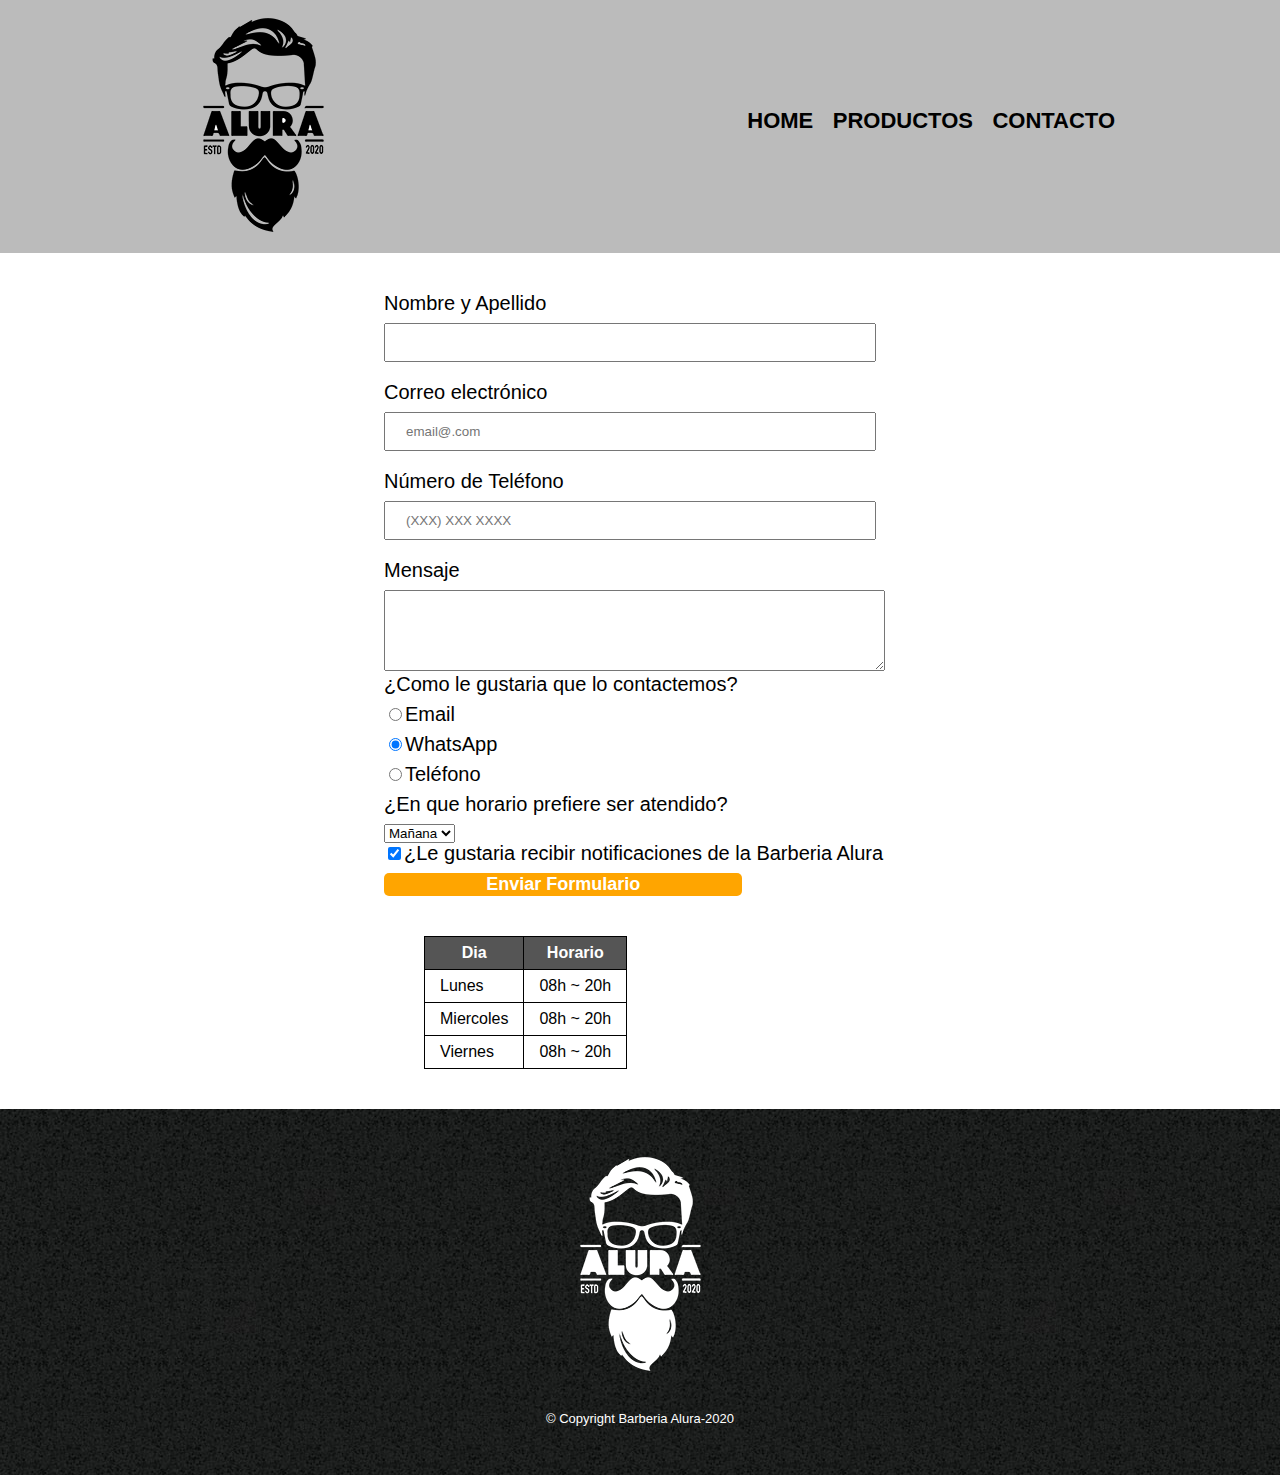
==== contacto.html @ f77d069f "Rename Contacto.html to contacto.html" ====
<!DOCTYPE html>
<html>
<head>
    <meta charset="UTF-8">
    <title>Contacto- Barberia Alura</title>
    <link rel="stylesheet" href="reset.css">
    <link rel="stylesheet" href="Style-Contactos.css">
</head>
<body class="Center-body">
    <header>
        <div class="Caja">
            <h1><img src="imagenes/logo.png" alt="logo de la baeberia Alura"></h1>
            <nav>
                <ul>
                    <li><a href="index.HTML">Home</a></li>
                    <li><a href="Productos.HTML">Productos</a></li>
                    <li><a href="Contacto.html">Contacto</a></li>
                </ul>
            </nav>
        </div>
    </header>
    <main>
        <form>
                <label for="nombreapellido">Nombre y Apellido</label>
                <input type="text" id="nombreapellido" class="input-padron" required>

                <label for="correo">Correo electrónico</label>
                <input for="correo" id="correo" class="input-padron" placeholder="email@.com">

                <label for="numerodetelefono">Número de Teléfono</label>
                <input for="numerodetelefono" id="numerodetelefono" class="input-padron" required placeholder="(XXX) XXX XXXX">
                
                <label for="mensaje">Mensaje</label>
                <textarea cols="60" rows="5" id="mensaje"></textarea>

            <fieldset>


                <legend>¿Como le gustaria que lo contactemos?</legend>
            
                <label for="readio-email"><input type="radio" value="email" name="Contacto" id="readio-email">Email</label>
    
                <label for="readio-whatsapp"><input type="radio" value="whatasapp" name="Contacto" id="readio-whatsaspp" checked>WhatsApp</label>
    
                <label for="readio-teléfono"><input type="radio" value="tel" name="Contacto" id="readio-telefono">Teléfono</label>
            </fieldset>

            <fieldset>
                <legend>¿En que horario prefiere ser atendido?</legend>

                <select>
                    <option>Mañana</option>
                    <option>Tarde</option>
                    <option>Noche</option>
                </select>
            </fieldset>

            <label><input type="checkbox" checked>¿Le gustaria recibir notificaciones de la Barberia Alura </label>
            <input type="submit" value="Enviar Formulario" class="Enviar">

            <table>
                <thead>
                    <tr>
                        <th>Dia</th>
                        <th>Horario</th>
                    </tr>
                </thead>
                <tbody>
                    <tr>
                        <td>Lunes</td>
                        <td>08h ~ 20h</td>
                    </tr>
                    <tr>
                        <td>Miercoles</td>
                        <td>08h ~ 20h</td>
                    </tr>
                    <tr>
                        <td>Viernes</td>
                        <td>08h ~ 20h</td>
                    </tr>
                </tbody>
            </table>
        </form>
    </main>
    <footer>
        <img src="imagenes/logo-blanco.png" alt="Logo de barberia Alura">
        <p class="Copyright">&copy Copyright Barberia Alura-2020</p>
    </footer>

    
</html>
---- Style-Contactos.css ----
body{
    font-family:'Montserrat', sans-serif;
}
header{
    background:#bbbbbb;
   padding: 0 0 0 10px;
}
form{
    padding: 0 0 0 30%;
}
/*Aqui inicia lo del INDEX:HTML*/
.Caja{
    width: 940px;
    position: relative;
    margin: 0 auto;
}
nav{
    position:absolute;
    top:  110px;
    right: 0;
}
nav li{
    display: inline;
    margin: 0 0 0 15px;
}
nav a:hover{
    color:aqua;
    text-decoration:underline;
}

nav a{
    text-transform: uppercase;
    color: #000000;
    font-weight: bold;
    font-size: 22px;
    text-decoration: none;
}
footer{
    text-align:center;
    background: url(imagenes/bg.jpg);
    padding: 30px;
}
.Copyright{
    color:#ffffff;
    font-size:13px;
    margin: 20px;
}
form{
    margin: 40px 0;
}
form label, legend{
    display: block;
    margin: 0 0 10px;
    font-size: 20px ;
}
.input-padron{
    display: block;
    margin: 0 0 20px;
    padding: 10px 20px;
    width: 50%;
}
.Enviar{
    width:40%;
    padding: 30px, 0;
    font-size: 18px;
    font-weight:bold;
    color: white;
    background: orange;
    border-radius:5px;
    border: none;
    transition: 1s all;
    cursor:pointer;
}
.Enviar:hover{
background: green;
transform: scale(1.2) /*rotate(70deg);*/
}
table{
    margin:40px 40px;
}
thead{
    background: #555555;
    color:#ffffff;
    font-weight: bold;
}
td, th{
    border:1px solid #000000;
    padding: 8px 15px;
}
.imgBanner{
    width: 100%;
    box-shadow: 10px 10px 10px #000000, 10px -10px 10px #000000;
}
.encabezado{
    width: 940px;
    text-align: center;
    font-size: 2em;
    /*font-weight: bold;*/
    margin: 0 auto;
    clear: left;
    padding: 1em 0;
    background-image: #fefefe;

}
.Principal p{
    text-align: center, left;
    margin: 1px 0 1em;
    
}
.Principal strong{
    font-weight: bold;
}
.Principal em{
    font-style: italic;
}
.utencilios{
    width:10%;
    float: left;
    margin: 0 20px 20px 50px;
    box-shadow: 10px -10px 10px #000000
}
.mapa p{
    text-align: center;
    margin: 0 0 2em;
}
.mapa {
    padding:1em 0;
    background: linear-gradient(#fefefe, #888888)
}
.mapa-contenido{
    width: 940px;
    margin: 10px 120px;
}
.encabezado-Diferenciales{
    text-align: center;
    font-size: 2em;
    margin: 0 auto;
    clear: left;
    padding: 1em 0;
}
.Diferenciales{
    padding: 3em 0;
    background: #888888;
}
.contenido-diferenciales{
    width: 640px;
    margin: 0 auto;
}
.items{
    line-height: 1.5;
}
.items::before{
    content: "✦";
}
/*esto comentado da color a el primer item de diferenciales
.items:first-child{
font-weight: bold;
}*/
.lista-diferenciales{
    width: 40%;
    display: inline-block;
    vertical-align: top;
}
.imagenDiferenciales{
    width: 40%;
    box-shadow: 10px 10px 10px #000000;
}
.video{
    width: 940px;
    margin: 2em  auto;
   padding: 22px 230px 22px;
}
@media screen and (max-width:480px){
   .Caja,.Principal,.mapa,.video,.imgBanner{
    width: auto;
   }
   h1{
    text-align: center;
   }
   nav{
    position: static;
    margin: 1em 0;
   }
   .lista-diferenciales{
    width: auto;
    margin: center;
   }
}
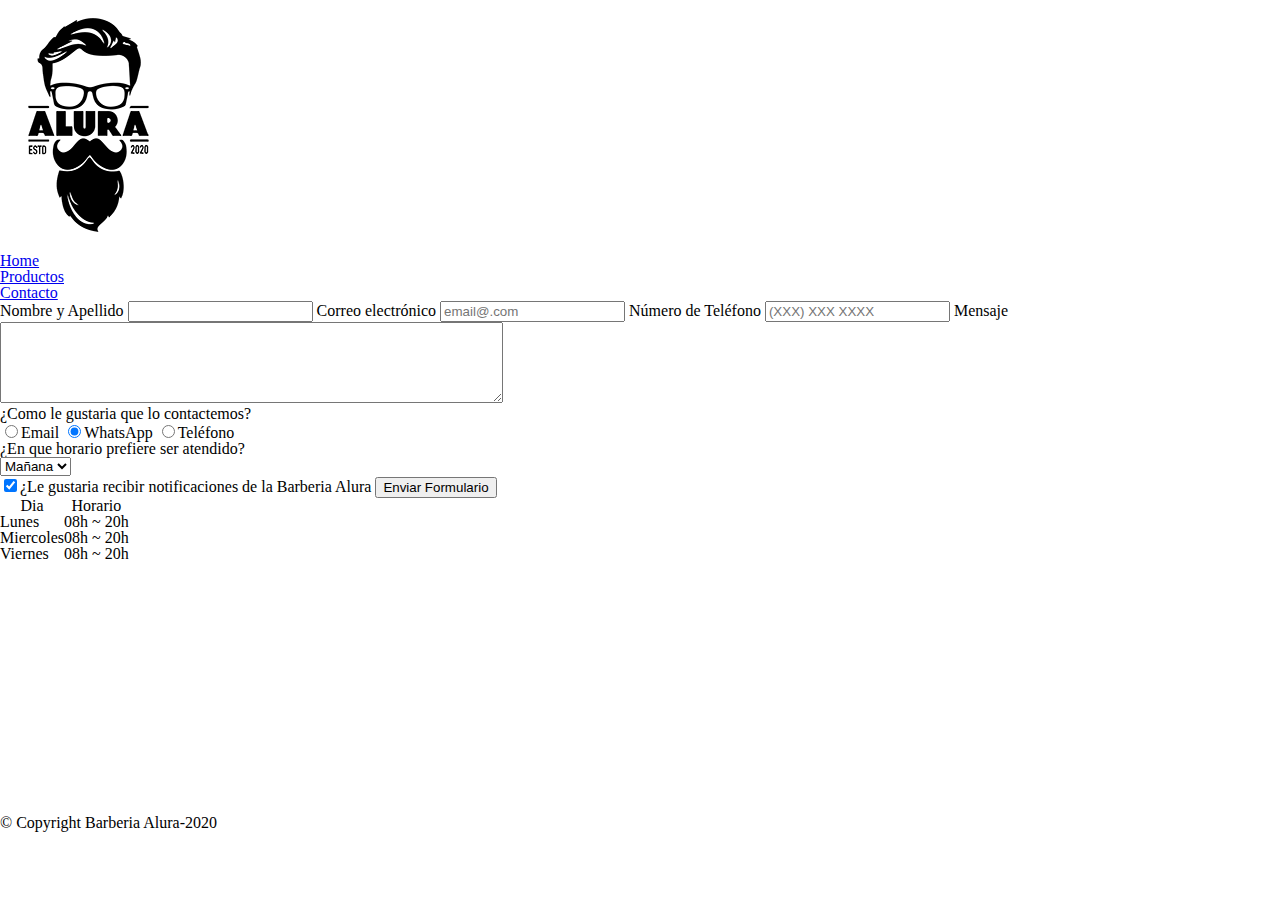
==== commit 37c19212: "Update contacto.html" ====
--- a/contacto.html
+++ b/contacto.html
@@ -4,7 +4,7 @@
     <meta charset="UTF-8">
     <title>Contacto- Barberia Alura</title>
     <link rel="stylesheet" href="reset.css">
-    <link rel="stylesheet" href="Style-Contactos.css">
+    <link rel="stylesheet" href="Style-Contacto.css">
 </head>
 <body class="Center-body">
     <header>
@@ -12,9 +12,9 @@
             <h1><img src="imagenes/logo.png" alt="logo de la baeberia Alura"></h1>
             <nav>
                 <ul>
-                    <li><a href="index.HTML">Home</a></li>
-                    <li><a href="Productos.HTML">Productos</a></li>
-                    <li><a href="Contacto.html">Contacto</a></li>
+                    <li><a href="index.html">Home</a></li>
+                    <li><a href="productos.html">Productos</a></li>
+                    <li><a href="contacto.html">Contacto</a></li>
                 </ul>
             </nav>
         </div>
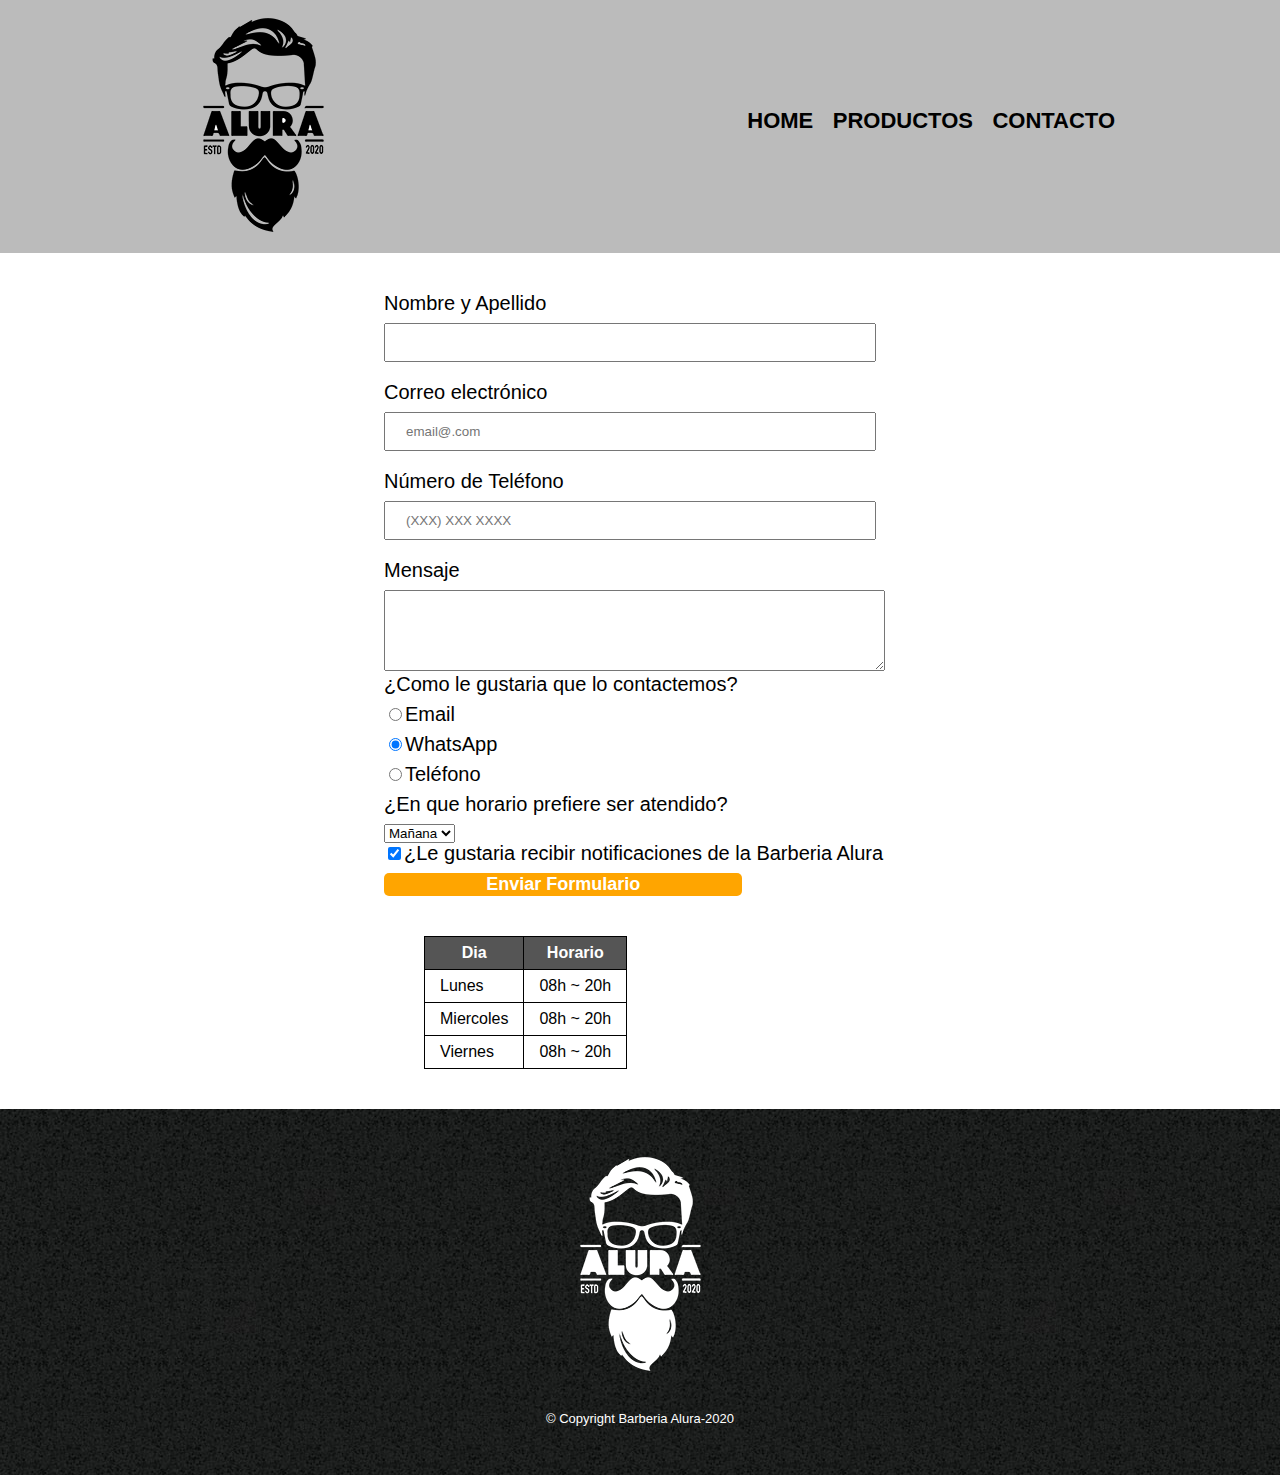
==== commit 2b3ec44b: "Update contacto.html" ====
--- a/contacto.html
+++ b/contacto.html
@@ -4,7 +4,7 @@
     <meta charset="UTF-8">
     <title>Contacto- Barberia Alura</title>
     <link rel="stylesheet" href="reset.css">
-    <link rel="stylesheet" href="Style-Contacto.css">
+    <link rel="stylesheet" href="Style-Contactos.css">
 </head>
 <body class="Center-body">
     <header>
--- a/Style-Contactos.css
+++ b/Style-Contactos.css
@@ -0,0 +1,188 @@
+body{
+    font-family:'Montserrat', sans-serif;
+}
+header{
+    background:#bbbbbb;
+   padding: 0 0 0 10px;
+}
+form{
+    padding: 0 0 0 30%;
+}
+/*Aqui inicia lo del INDEX:HTML*/
+.Caja{
+    width: 940px;
+    position: relative;
+    margin: 0 auto;
+}
+nav{
+    position:absolute;
+    top:  110px;
+    right: 0;
+}
+nav li{
+    display: inline;
+    margin: 0 0 0 15px;
+}
+nav a:hover{
+    color:aqua;
+    text-decoration:underline;
+}
+
+nav a{
+    text-transform: uppercase;
+    color: #000000;
+    font-weight: bold;
+    font-size: 22px;
+    text-decoration: none;
+}
+footer{
+    text-align:center;
+    background: url(imagenes/bg.jpg);
+    padding: 30px;
+}
+.Copyright{
+    color:#ffffff;
+    font-size:13px;
+    margin: 20px;
+}
+form{
+    margin: 40px 0;
+}
+form label, legend{
+    display: block;
+    margin: 0 0 10px;
+    font-size: 20px ;
+}
+.input-padron{
+    display: block;
+    margin: 0 0 20px;
+    padding: 10px 20px;
+    width: 50%;
+}
+.Enviar{
+    width:40%;
+    padding: 30px, 0;
+    font-size: 18px;
+    font-weight:bold;
+    color: white;
+    background: orange;
+    border-radius:5px;
+    border: none;
+    transition: 1s all;
+    cursor:pointer;
+}
+.Enviar:hover{
+background: green;
+transform: scale(1.2) /*rotate(70deg);*/
+}
+table{
+    margin:40px 40px;
+}
+thead{
+    background: #555555;
+    color:#ffffff;
+    font-weight: bold;
+}
+td, th{
+    border:1px solid #000000;
+    padding: 8px 15px;
+}
+.imgBanner{
+    width: 100%;
+    box-shadow: 10px 10px 10px #000000, 10px -10px 10px #000000;
+}
+.encabezado{
+    width: 940px;
+    text-align: center;
+    font-size: 2em;
+    /*font-weight: bold;*/
+    margin: 0 auto;
+    clear: left;
+    padding: 1em 0;
+    background-image: #fefefe;
+
+}
+.Principal p{
+    text-align: center, left;
+    margin: 1px 0 1em;
+    
+}
+.Principal strong{
+    font-weight: bold;
+}
+.Principal em{
+    font-style: italic;
+}
+.utencilios{
+    width:10%;
+    float: left;
+    margin: 0 20px 20px 50px;
+    box-shadow: 10px -10px 10px #000000
+}
+.mapa p{
+    text-align: center;
+    margin: 0 0 2em;
+}
+.mapa {
+    padding:1em 0;
+    background: linear-gradient(#fefefe, #888888)
+}
+.mapa-contenido{
+    width: 940px;
+    margin: 10px 120px;
+}
+.encabezado-Diferenciales{
+    text-align: center;
+    font-size: 2em;
+    margin: 0 auto;
+    clear: left;
+    padding: 1em 0;
+}
+.Diferenciales{
+    padding: 3em 0;
+    background: #888888;
+}
+.contenido-diferenciales{
+    width: 640px;
+    margin: 0 auto;
+}
+.items{
+    line-height: 1.5;
+}
+.items::before{
+    content: "✦";
+}
+/*esto comentado da color a el primer item de diferenciales
+.items:first-child{
+font-weight: bold;
+}*/
+.lista-diferenciales{
+    width: 40%;
+    display: inline-block;
+    vertical-align: top;
+}
+.imagenDiferenciales{
+    width: 40%;
+    box-shadow: 10px 10px 10px #000000;
+}
+.video{
+    width: 940px;
+    margin: 2em  auto;
+   padding: 22px 230px 22px;
+}
+@media screen and (max-width:480px){
+   .Caja,.Principal,.mapa,.video,.imgBanner{
+    width: auto;
+   }
+   h1{
+    text-align: center;
+   }
+   nav{
+    position: static;
+    margin: 1em 0;
+   }
+   .lista-diferenciales{
+    width: auto;
+    margin: center;
+   }
+}